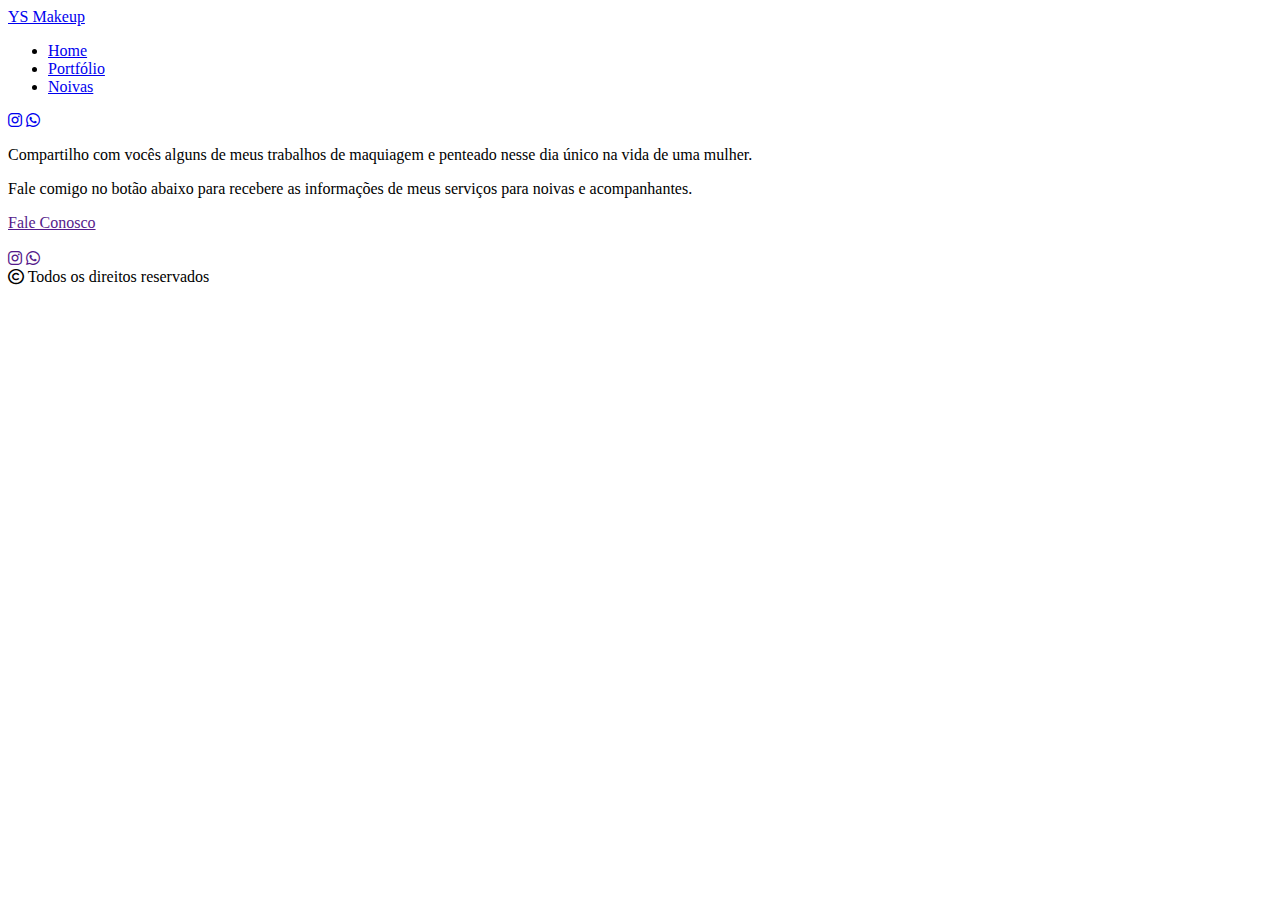
==== assets/pages/noivas/noivas.html @ d9af95f1 "Cria página noivas" ====
<!DOCTYPE html>
<html lang="pt-br">
<head>
    <meta charset="UTF-8">
    <meta name="viewport" content="width=device-width, initial-scale=1.0">
    <title>Noivas</title>

    <link rel="stylesheet" href="https://cdnjs.cloudflare.com/ajax/libs/font-awesome/6.5.1/css/all.min.css">


</head>
<body>
    <header>
        <div class="logo">
            <a href="#">YS Makeup</a>
        </div>
    
        <div class="nav-itens">
            <ul class="list_navbar-itens">
                <li><a href="/index.html">Home</a></li>
                <li><a href="/assets/pages/portfólio/portfolio.html">Portfólio</a></li>
                <li><a href="#">Noivas</a></li>
            </ul>
        </div>
    
        <div class="list_navbar-icons">
            <a href="#"><i class="fa-brands fa-instagram"></i></a>
            <a href="#"><i class="fa-brands fa-whatsapp"></i></a>
        </div>
    </header>
    
    <section class="main">
        <p>Compartilho com vocês alguns de meus trabalhos de maquiagem e penteado nesse dia único na vida de uma mulher.</p>
        <p>Fale comigo no botão abaixo para recebere as informações de meus serviços para noivas e acompanhantes.</p>
    
        <div class="button-noivas">
            <a href="" class="btn-noivas">Fale Conosco</a>
        </div>
    </section>

    <section class="container">
        <img src="" alt="">
        <img src="" alt="">
        <img src="" alt="">
        <img src="" alt="">
        <img src="" alt="">
        <img src="" alt="">
        <img src="" alt="">
        <img src="" alt="">
        <img src="" alt="">
    </section>

    <footer>
        <div class="icons_footer">
            <a href=""><i class="fa-brands fa-instagram"></i></a>
            <a href=""><i class="fa-brands fa-whatsapp"></i></a>
        </div>
        <span class="span_footer">
            <i class="fa-regular fa-copyright"></i>
            Todos os direitos reservados
        </span>
    </footer>

</body>
</html>
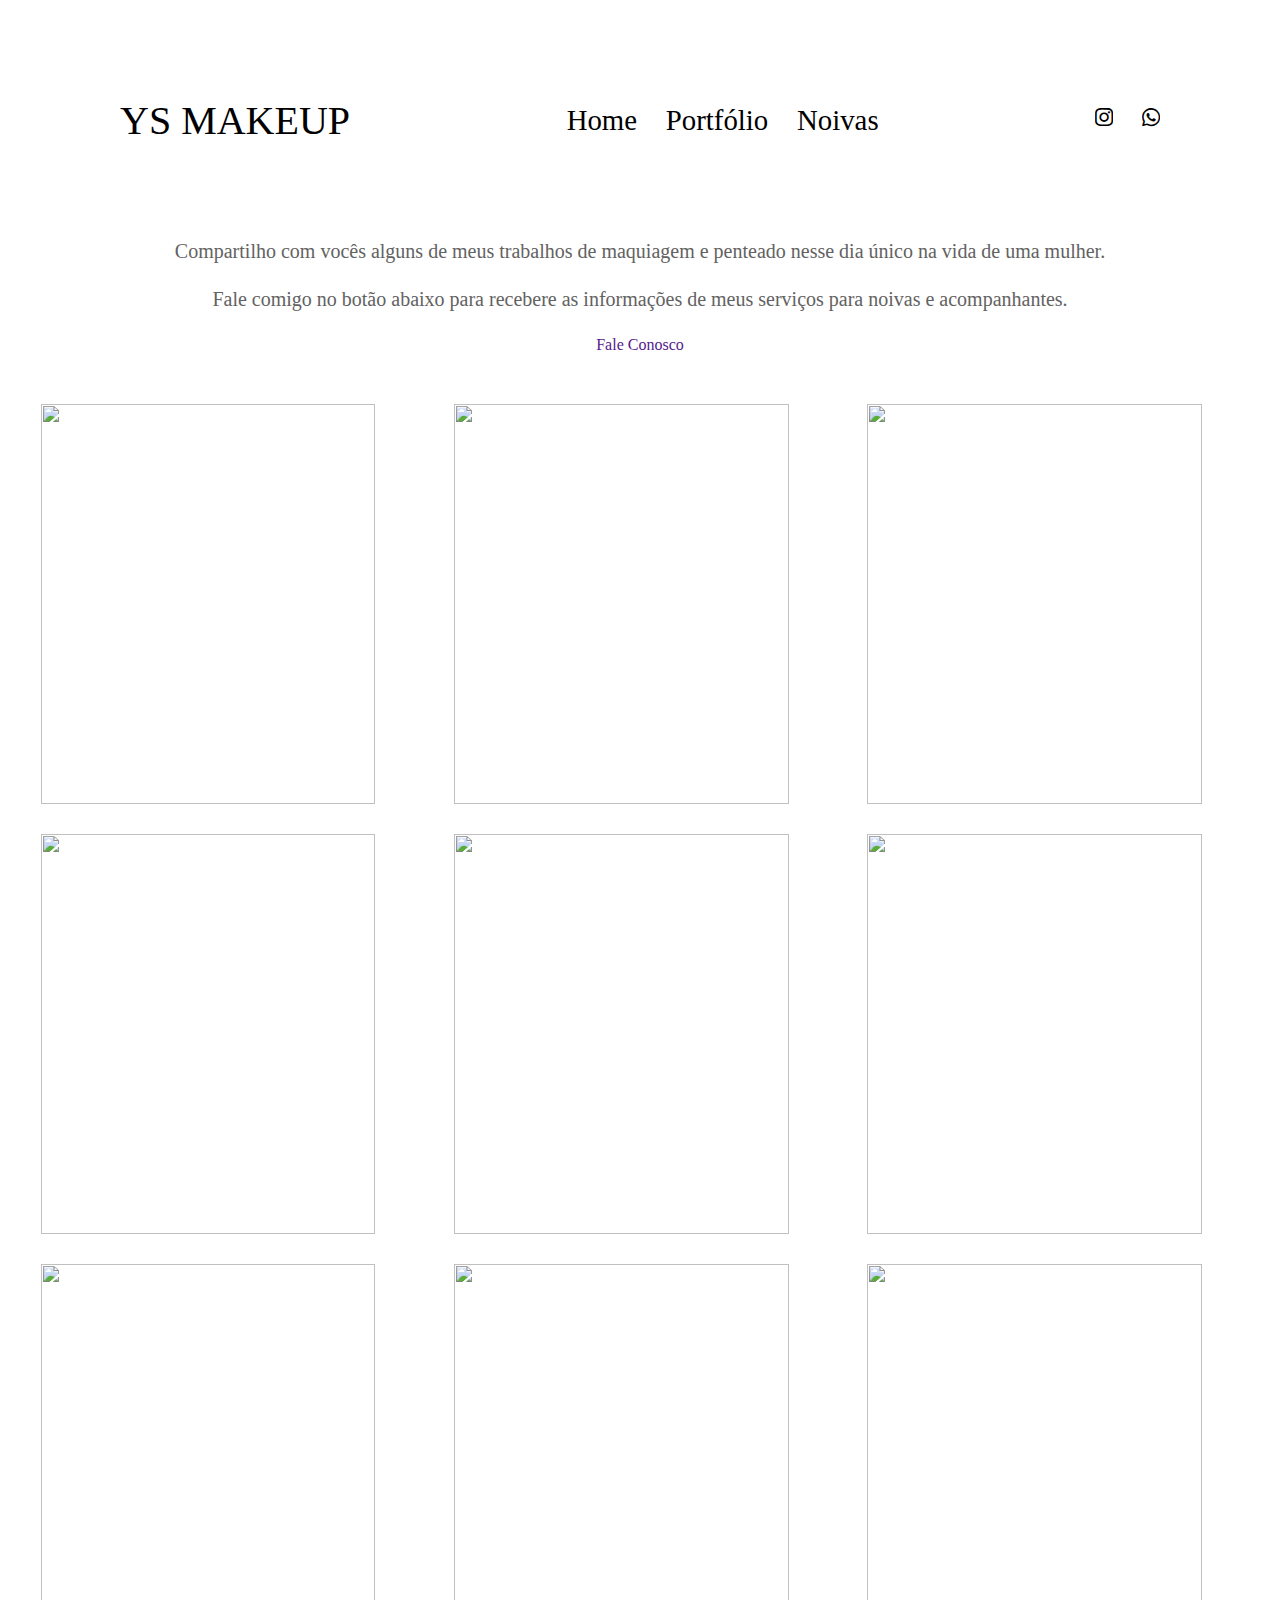
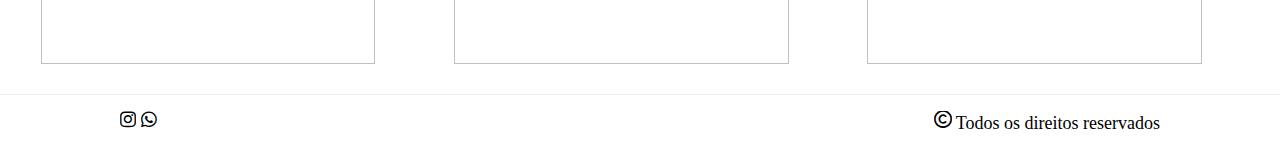
==== commit f57b96e6: "Estilo pagina noivas" ====
--- a/assets/pages/noivas/noivas.html
+++ b/assets/pages/noivas/noivas.html
@@ -5,6 +5,7 @@
     <meta name="viewport" content="width=device-width, initial-scale=1.0">
     <title>Noivas</title>
 
+    <link rel="stylesheet" href="/assets/css/noivas/noivas.css">
     <link rel="stylesheet" href="https://cdnjs.cloudflare.com/ajax/libs/font-awesome/6.5.1/css/all.min.css">
 
 
--- a/assets/css/noivas/noivas.css
+++ b/assets/css/noivas/noivas.css
@@ -0,0 +1,3 @@
+@import url(/assets/css/global/global.css);
+@import url(/assets/css/noivas/partials/noivasmain.css);
+@import url(/assets/css/noivas/partials/containernoivas.css);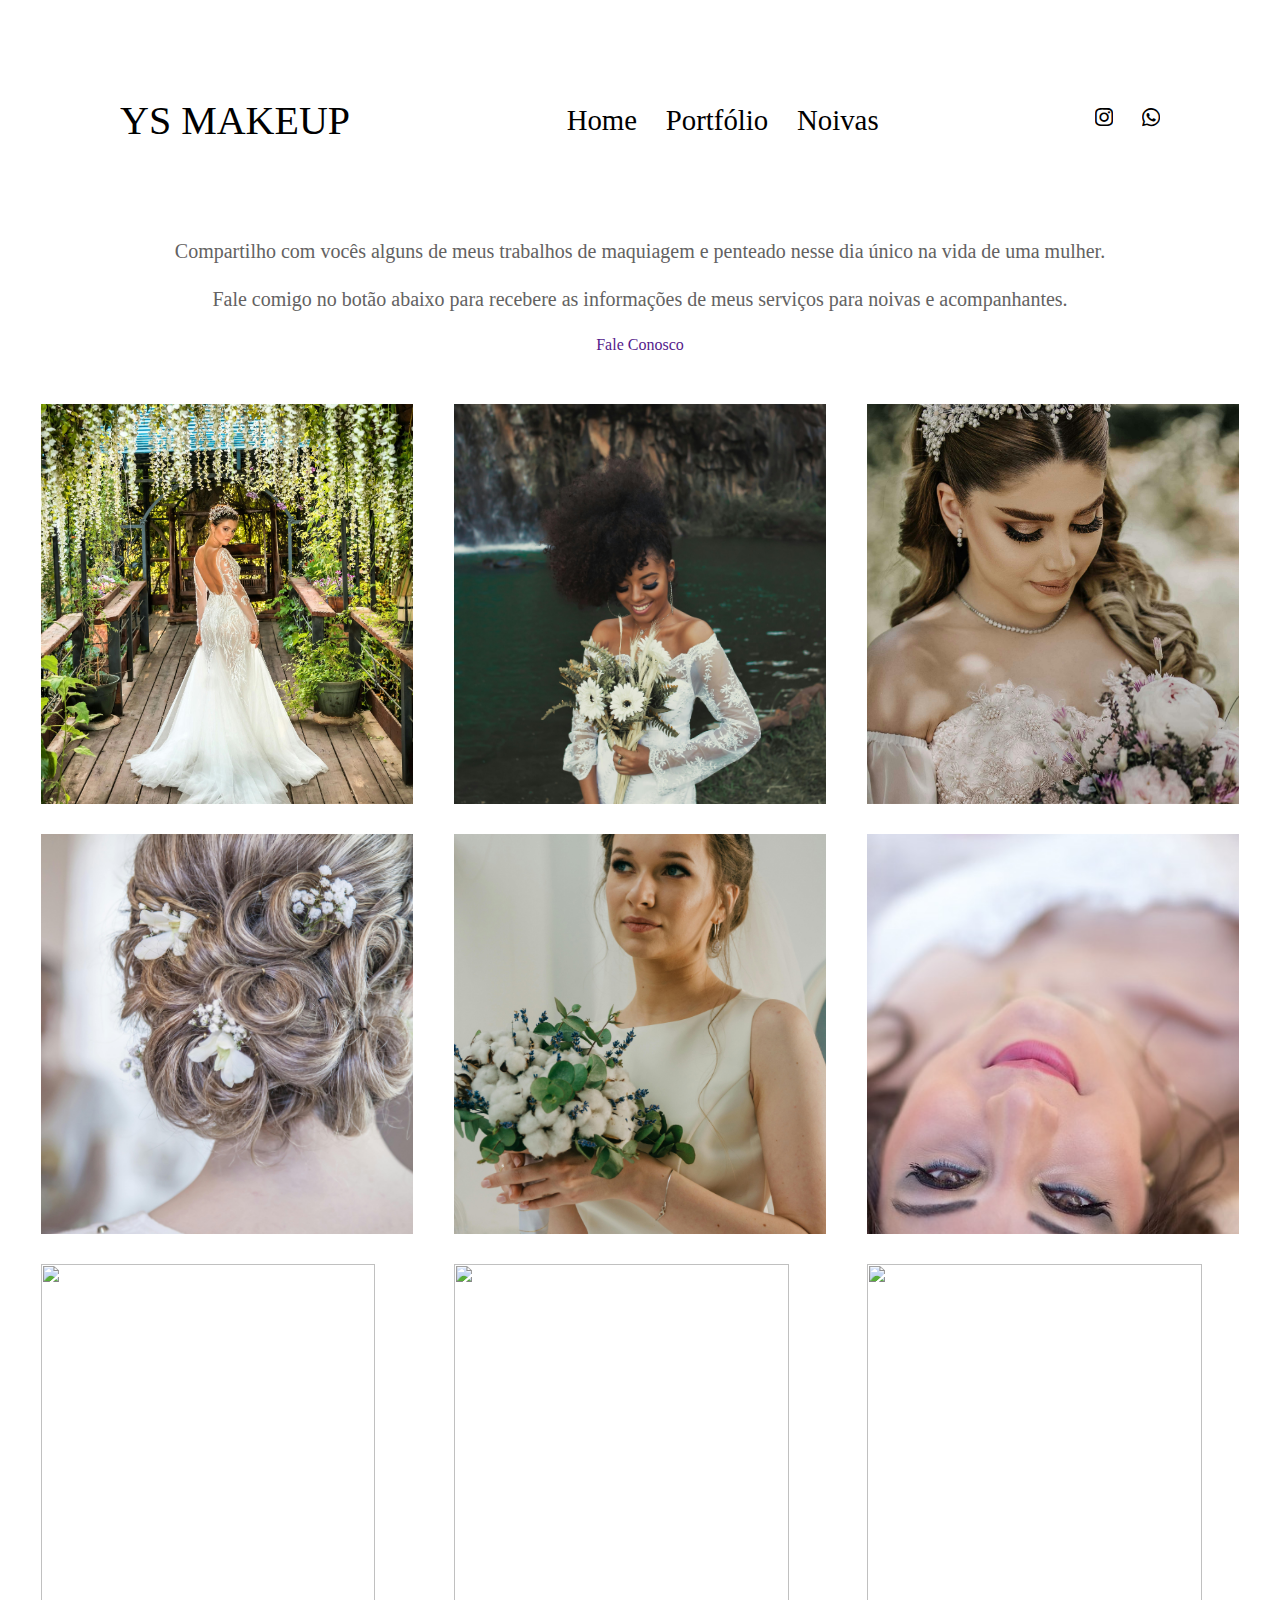
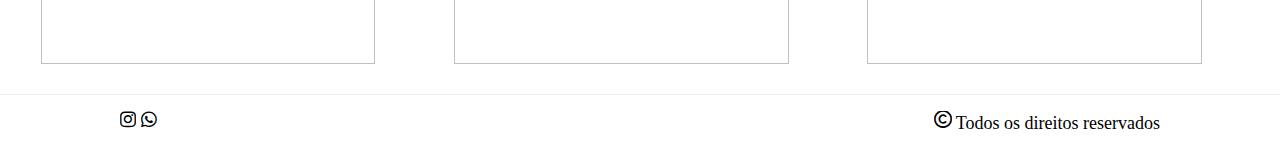
==== commit 36df1374: "Adiciona imagens da página noivas" ====
--- a/assets/pages/noivas/noivas.html
+++ b/assets/pages/noivas/noivas.html
@@ -40,15 +40,15 @@
     </section>
 
     <section class="container">
-        <img src="" alt="">
-        <img src="" alt="">
-        <img src="" alt="">
-        <img src="" alt="">
-        <img src="" alt="">
-        <img src="" alt="">
-        <img src="" alt="">
-        <img src="" alt="">
-        <img src="" alt="">
+        <img src="/assets/images/img noivas/noiva-1.jpg" alt="">
+        <img src="/assets/images/img noivas/noiva-2.jpg" alt="">
+        <img src="/assets/images/img noivas/noiva-3.jpg" alt="">
+        <img src="/assets/images/img noivas/noiva-4.jpg" alt="">
+        <img src="/assets/images/img noivas/noiva-5.jpg" alt="">
+        <img src="/assets/images/img noivas/noiva-6.jpg" alt="">
+        <img src="/assets/images/img noivas/noiva-7.jpg" alt="">
+        <img src="/assets/images/img noivas/noiva-8.jpg" alt="">
+        <img src="/assets/images/img noivas/noiva-9.jpg" alt="">
     </section>
 
     <footer>
